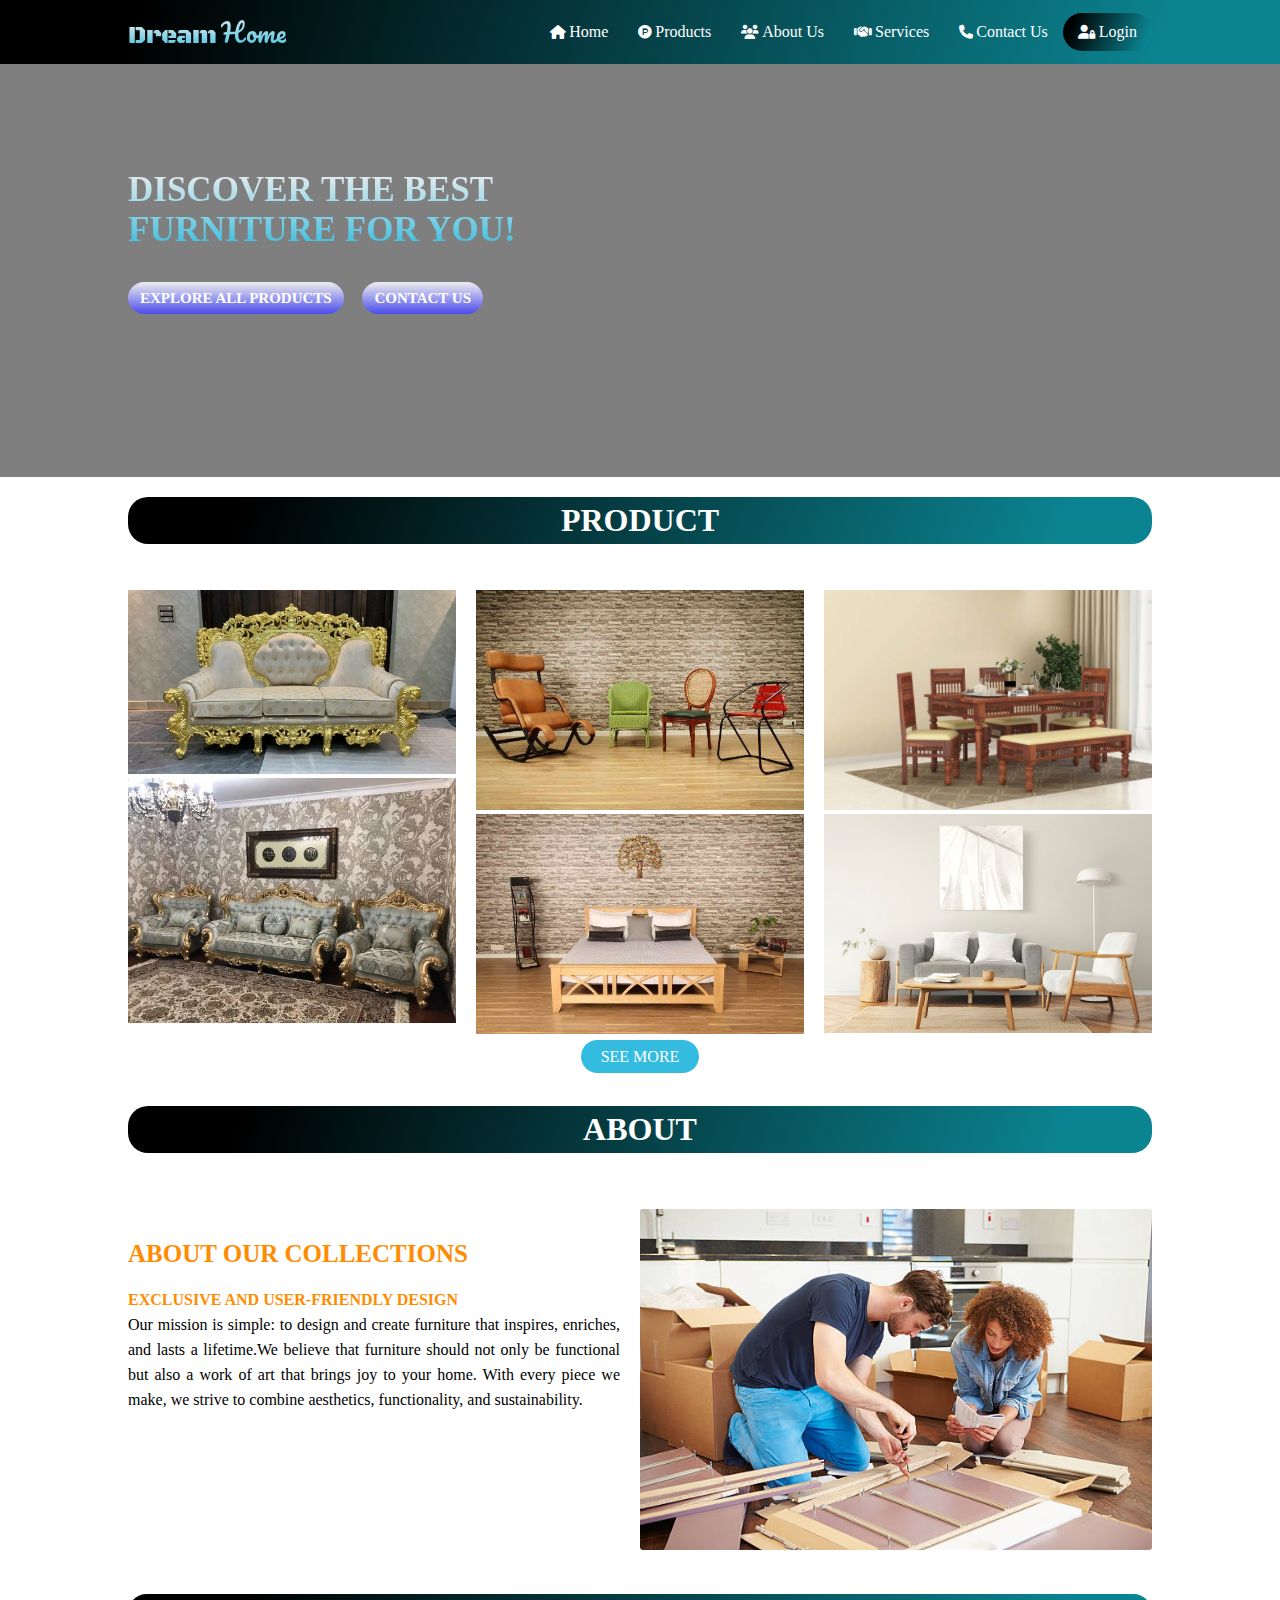
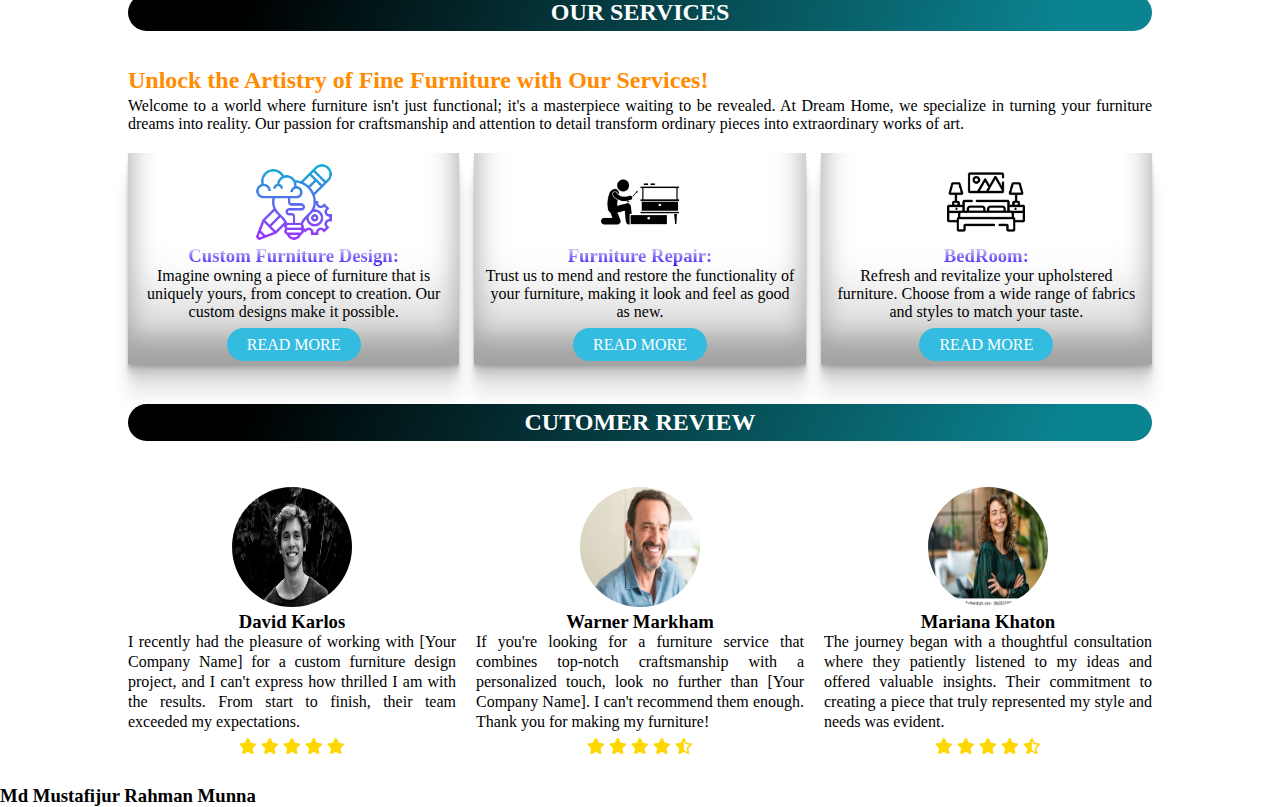
==== indexFile/index.html @ f475591d "resposvie multiple website" ====
<!DOCTYPE html>
<html lang="en">

<head>
    <meta charset="UTF-8">
    <meta name="viewport" content="width=device-width, initial-scale=1.0">
    <title>Landing Page || Multiple Page!</title>
    <link rel="stylesheet" href="../css/style.css">
    <!-- font awesome link with js script formate  -->
    <!-- <script src="https://kit.fontawesome.com/9ce82b2c02.js" crossorigin="anonymous"></script> -->
    <!-- font awesome with css link  -->
    <!-- <link rel="stylesheet" href="path/to/font-awesome/css/font-awesome.min.css"> -->
    <link rel="stylesheet" href="https://cdnjs.cloudflare.com/ajax/libs/font-awesome/6.4.2/css/all.min.css" />
</head>

<body>
    <!-- nav bar start  -->
    <nav>
        <div class="container">
            <div class="nav_container">
                <!-- Logo part -->
                <div class="logo">
                    <a href="#"><span class="first">Dream</span> <span class="last">Home</span></a>
                </div>

                <!-- menu part -->
                <div class="main_menu">
                    <ul>
                        <li><a href="#"><i class="fa-solid fa-house icons"></i>Home</a></li>
                        <!-- <li><a href="#"><i class="fa-regular fa-id-badge icons"></i>Gallery</a></li> -->
                        <li><a href="#"><i class="fa-brands fa-product-hunt icons"></i>Products</a></li>
                        <li><a href="#"><i class="fa-solid fa-users icons"></i>About Us</a></li>
                        <li><a href="#"><i class="fa-solid fa-handshake icons"></i>Services</a></li>
                        <li><a href="#"><i class="fa-solid fa-phone icons"></i>Contact Us</a></li>
                        <li><a href="#" class="active"><i class="fa-solid fa-user-lock icons"></i>Login</a></li>
                    </ul>
                </div>
            </div>
        </div>
    </nav>
    <!-- navbar end  -->

    <main>
        <!-- banner part start -->
        <section id="banner">
            <div class="banner_overlay">
                <div class="container">
                    <div class="banner_content">
                        <h1>Discover The Best <br> Furniture For You!</h1>
                        <div class="btn_icon">
                            <a href="#">Explore All Products</a>
                            <a class="contact" href="#">Contact Us</a>
                        </div>
                    </div>
                </div>
            </div>
        </section>
        <!-- banner part end -->

        <!-- product part start  -->
        <section id="product">
            <div class="container">
                <!-- heading  -->
                <div class="product_heading">
                    <h1>product</h1>
                </div>

                <!-- funny part -->
                <div class="funny">
                    <div class="child_funny funny1"></div>
                    <div class="child_funny funny2"></div>
                    <div class="child_funny funny3"></div>
                </div>

                <div class="product_main">
                    <!-- first product div  -->
                    <div class="product_first img_width">
                        <img src="/img/gallery/sofa2.jpg" alt="">
                        <img src="/img/gallery/sofa.jpg" alt="">
                    </div>

                    <!-- second prodcut div  -->
                    <div class="product_second img_width">
                        <img src="/img/gallery/vyom-design-chairs_1.jpg" alt="">
                        <img src="/img/gallery/vyom-design-bed-wood.jpg" alt="">
                        <!-- <img src="/img/gallery/T4FCFFS3.jpg" alt=""> -->
                    </div>

                    <!-- third product div  -->
                    <div class="product_third img_width">
                        <img src="/img/gallery/muskan1.jpg" alt="">
                        <img src="/img/gallery/p-464-td-0170-04_1.jpg" alt="">
                    </div>

                </div>

                <div class="seeMore">
                    <a href="#">see more</a>
                </div>

            </div>
        </section>
        <!-- product part end  -->

        <!-- about part start  -->
        <section id="about">
            <div class="container">
                <!-- heading  -->
                <div class="about_heading">
                    <h1>About</h1>
                </div>

                <!-- funny part -->
                <div class="funny">
                    <div class="child_funny funny1"></div>
                    <div class="child_funny funny2"></div>
                    <div class="child_funny funny3"></div>
                </div>

                <div class="main_about">
                    <div class="about_content">
                        <h3 class="collection">ABOUT OUR COLLECTIONS</h3>
                        <p class="about_titel">EXCLUSIVE AND USER-FRIENDLY DESIGN</p>
                        <p>Our mission is simple: to design and create furniture that inspires, enriches, and lasts a
                            lifetime.We believe that furniture should not only be functional but also a work of art
                            that brings joy to your home. With every piece we make, we strive to combine aesthetics,
                            functionality, and sustainability.</p>
                    </div>
                    <div class="about_img">
                        <img src="/img/furnitureCreate.jpg" alt="">
                        <div class="about_overlay"></div>
                    </div>
                </div>
            </div>
            <div class="clear"></div>
        </section>
        <!-- about part end  -->
        <!-- service part start  -->
        <section id="service">
            <div class="container">
                <!-- heading  -->
                <div class="service_heading">
                    <h2>our services</h2>
                </div>

                <!-- funny part -->
                <div class="funny">
                    <div class="child_funny funny1"></div>
                    <div class="child_funny funny2"></div>
                    <div class="child_funny funny3"></div>
                </div>

                <div class="service_heading_content">
                    <h2 class="service_titel">
                        Unlock the Artistry of Fine Furniture with Our Services!
                    </h2>
                    <p>Welcome to a world where furniture isn't just functional; it's a masterpiece waiting to be
                        revealed. At Dream Home, we specialize in turning your furniture dreams into reality.
                        Our passion for craftsmanship and attention to detail transform ordinary pieces into
                        extraordinary works of art.</p>
                </div>

                <div class="service_main">
                    <div class="service_card">
                        <img src="/img/icons/design-thinking.png" alt="">
                        <h3>Custom Furniture Design:</h3>
                        <p> Imagine owning a piece of furniture that is uniquely yours, from concept to creation. Our
                            custom designs make it possible.</p>
                        <div class="readMore">
                            <a href="#">Read More</a>
                        </div>
                    </div>

                    <div class="service_card middel_card">
                        <img src="/img/icons/man.png" alt="">
                        <h3>Furniture Repair:</h3>
                        <p> Trust us to mend and restore the functionality of your furniture, making it look and feel as
                            good as new.</p>
                        <div class="readMore">
                            <a href="#">Read More</a>
                        </div>
                    </div>

                    <div class="service_card">
                        <img src="/img/icons/bedroom.png" alt="">
                        <h3>BedRoom: </h3>
                        <p>Refresh and revitalize your upholstered furniture. Choose from a wide range of fabrics and
                            styles to match your taste.</p>
                        <div class="readMore">
                            <a href="#">Read More</a>
                        </div>
                    </div>
                </div>
            </div>
        </section>
        <!-- service part end  -->

        <!-- customer review part start  -->
        <section>
            <div class="container">
                <!-- heading  -->
                <div class="about_heading">
                    <h2>Cutomer Review</h2>
                </div>

                <!-- funny part -->
                <div class="funny">
                    <div class="child_funny funny1"></div>
                    <div class="child_funny funny2"></div>
                    <div class="child_funny funny3"></div>
                </div>

                <div class="customer_main">
                    <div class="cutomer_review">
                        <div class="customer_img">
                            <img src="/img/cutomer1.jpg" alt="">
                        </div>
                        <div class="customer_content">
                            <h3>David Karlos</h3>
                            <p>I recently had the pleasure of working with [Your Company Name] for a custom furniture
                                design
                                project, and I can't express how thrilled I am with the results. From start to finish,
                                their
                                team exceeded my expectations.</p>
                        </div>
                        <div class="star_icon">
                            <i class="fa-solid fa-star"></i>
                            <i class="fa-solid fa-star"></i>
                            <i class="fa-solid fa-star"></i>
                            <i class="fa-solid fa-star"></i>
                            <i class="fa-solid fa-star"></i>
                        </div>
                    </div>

                    <div class="cutomer_review">
                        <div class="customer_img">
                            <img src="/img/customer2.jpg" alt="">
                        </div>
                        <div class="customer_content">
                            <h3>Warner Markham</h3>
                            <p>If you're looking for a furniture service that combines top-notch craftsmanship with a
                                personalized touch, look no further than [Your Company Name]. I can't recommend them
                                enough. Thank you for making my furniture!</p>
                        </div>
                        <div class="star_icon">
                            <i class="fa-solid fa-star"></i>
                            <i class="fa-solid fa-star"></i>
                            <i class="fa-solid fa-star"></i>
                            <i class="fa-solid fa-star"></i>
                            <i class="fa-regular fa-star-half-stroke"></i>
                        </div>
                    </div>

                    <div class="cutomer_review">
                        <div class="customer_img">
                            <img src="/img/cutomer3.jpg" alt="">
                        </div>
                        <div class="customer_content">
                            <h3>Mariana Khaton</h3>
                            <p>The journey began with a thoughtful consultation where they patiently listened to my
                                ideas and offered valuable insights. Their commitment to creating a piece that truly
                                represented my style and needs was evident.</p>
                        </div>
                        <div class="star_icon">
                            <i class="fa-solid fa-star"></i>
                            <i class="fa-solid fa-star"></i>
                            <i class="fa-solid fa-star"></i>
                            <i class="fa-solid fa-star"></i>
                            <i class="fa-regular fa-star-half-stroke"></i>
                        </div>
                    </div>

                </div>
            </div>
        </section>
        <!-- customer review part end -->
    </main>

    <!-- footer page start  -->
    <footer>
        <div class="footer_main">
            <div class="footer_info">
                <img src="" alt="">
                <h3>Md Mustafijur Rahman Munna</h3>
                <h4></h4>
                <p></p>
            </div>
            <div class="footer_info"></div>
            <div class="footer_info"></div>
        </div>
    </footer>
    <!-- footer page end -->
</body>


</html>
---- css/style.css ----
@import url('https://fonts.googleapis.com/css2?family=Black+Ops+One&family=Pacifico&display=swap');
/* font-family: 'Black Ops One', cursive;
font-family: 'Pacifico', cursive; */

* {
    padding: 0;
    margin: 0;
    outline: 0;
}

body {
    box-sizing: border-box;
    /* background: radial-gradient(circle at 10% 20%, rgb(0, 0, 0) 0%, rgb(32, 32, 32) 90.2%); */
}

.first {
    font-family: 'Black Ops One', cursive;
    background: -webkit-linear-gradient(#eee, #33bcdf);
    -webkit-background-clip: text;
    -webkit-text-fill-color: transparent;
    font-size: 25px;
}

.last {
    background: -webkit-linear-gradient(#eee, #33bcdf);
    -webkit-background-clip: text;
    -webkit-text-fill-color: transparent;
    font-family: 'Pacifico', cursive;
    font-size: 25px;
}

ul {
    list-style: none;
}

a,
a:hover {
    text-decoration: none;
}

nav {
    width: 100%;
    background: linear-gradient(109.6deg, rgb(0, 0, 0) 11.2%, rgb(11, 132, 145) 91.1%);
    position: fixed;
}

.container {
    width: 80%;
    margin: 0 auto;
}

.nav_container {
    display: flex;
    justify-content: space-between;
    align-items: center;
    padding: 10px 0;
}

.main_menu ul {
    display: flex;
    justify-content: center;
    align-items: center;
}

/* .main_menu ul li {
    margin-right: 2px;

} */

.main_menu ul li a {
    color: white;
    display: block;
    padding: 10px 15px;
    border-radius: 20px;

}

.main_menu ul li a:hover,
.active {
    background: linear-gradient(109.6deg, rgb(0, 0, 0) 11.2%, rgb(11, 132, 145) 91.1%);
}

.main_menu ul li a:focus {
    background: linear-gradient(109.6deg, rgb(0, 0, 0) 11.2%, rgb(11, 132, 145) 91.1%);
}

.icons {
    color: white;
    margin-right: 3px;
    font-size: 14px;
}


#banner {
    animation: munna 3.5s ease-in-out 0.3s infinite alternate;
    margin-bottom: 20px;
}

.banner_overlay {
    padding: 170px 0;
    background-color: rgba(0, 0, 0, 0.5);
}


@keyframes munna {
    from {
        /* background-color: brown; */
        background-image: url(/img/banner3.jpg);
        background-repeat: no-repeat;
        background-position: center;
        background-size: cover;
        object-fit: cover;
    }

    to {
        /* background-color: darkmagenta; */
        background-image: url(/img/banner.jpg);
        background-repeat: no-repeat;
        background-position: center;
        background-size: cover;
        object-fit: cover;
    }
}

.banner_content h1 {
    text-transform: uppercase;
    font-size: 35px;
    background: -webkit-linear-gradient(#eee, #33bcdf);
    -webkit-background-clip: text;
    -webkit-text-fill-color: transparent;
    margin-bottom: 40px;
}

.banner_content a {
    /* background:linear-gradient(#007991, #78ffd6); */
    background: -webkit-linear-gradient(#eee, #4a4cec);
    padding: 8px 12px;
    border-radius: 30px;
    color: white;
    font-weight: bold;
    transition: all linear 0.5s;
}

.banner_content a:hover {
    color: blue;
    background: linear-gradient(68.6deg, rgb(252, 165, 241) 1.8%, rgb(181, 255, 255) 100.5%);
    transition: all linear 0.5s;
}

.btn_icon {
    text-transform: uppercase;
    font-size: 15px;
}

.contact {
    margin-left: 15px;
}

/* banner part end  */

#product {
    margin-bottom: 40px;
}

.product_heading,
.about_heading,
.service_heading {
    width: 100%;
    text-align: center;
    background: linear-gradient(109.6deg, rgb(0, 0, 0) 11.2%, rgb(11, 132, 145) 91.1%);
    border-radius: 20px;
    /* background: -webkit-linear-gradient(#eee, #33bcdf); */
    padding: 5px 0;
    color: white;
    text-transform: uppercase;
}

.funny {
    width: 100%;
    display: inline-flex;
    justify-content: center;
    align-items: center;
    margin: 8px 0;
}


.funny1 {
    animation: munna1 0.5s ease-in-out 0.3s infinite alternate;
    width: 20px;
    height: 20px;
    border-radius: 50%;
}

.funny2 {
    animation: munna2 0.5s ease-in-out 0.3s infinite alternate;
    width: 20px;
    height: 20px;
    border-radius: 50%;
    margin: 0 8px;
}

.funny3 {
    animation: munna3 0.5s ease-in-out 0.3s infinite alternate;
    width: 20px;
    height: 20px;
    border-radius: 50%;
}

/* animation part  */

@keyframes munna1 {
    from {
        background: linear-gradient(109.6deg, rgb(0, 0, 0) 11.2%, rgb(11, 132, 145) 91.1%)
    }

    to {
        background: linear-gradient(109.6deg, rgb(0, 0, 0) 11.2%, rgb(35, 184, 102) 91.1%);
    }
}


@keyframes munna2 {
    from {

        background: linear-gradient(109.6deg, rgb(0, 0, 0) 11.2%, rgb(35, 184, 102) 91.1%);
    }

    to {
        background: linear-gradient(109.6deg, rgb(0, 0, 0) 11.2%, rgb(11, 132, 145) 91.1%);
    }
}

@keyframes munna3 {
    from {
        background: linear-gradient(109.6deg, rgb(0, 0, 0) 11.2%, rgb(11, 132, 145) 91.1%);
    }

    to {
        background: linear-gradient(109.6deg, rgb(55, 35, 236) 11.2%, rgb(66, 229, 235) 91.1%);
    }
}

/* animation part end  */

.product_main {
    /* width: 100%; */
    /* height: 100vh; */
    display: flex;
    margin-top: 10px;
}

.product_first {
    width: 32%;
}

.product_second {
    width: 32%;
    margin: 0 2%;
}

.product_third {
    width: 32%;
}

.img_width img {
    width: 100%;
}

.seeMore {
    text-align: center;
    margin: 10px 0;
}

.seeMore a {
    color: white;
    background-color: #33bcdf;
    padding: 8px 20px;
    border-radius: 30px;
    text-transform: uppercase;
}

.seeMore a:hover {
    background: linear-gradient(68.6deg, rgb(252, 165, 241) 1.8%, rgb(181, 255, 255) 100.5%);
    color: blue;
}

/* product style end  */

/* about style start  */

#about {
    margin-bottom: 40px;
}

.main_about {
    /* display: flex;
    justify-content: center;
    align-items: center; */
    margin-top: 20px;
}

/* extra work  */
.clear {
    clear: both;
}

/* extra work  */

.about_content {
    float: left;
    width: 50%;
    line-height: 50px;
    margin-top: 20px;
}

.about_content p {
    text-align: justify;
    padding-right: 20px;
    line-height: 25px;
}

.collection {
    color: darkorange;
    font-size: 25px;
}

.about_titel {
    color: darkorange;
    font-weight: bold;
}

.about_content h3 {
    margin-bottom: 8px;
}

.about_img {
    width: 50%;
    float: left;
    /* position: relative; */
}

.about_img img {
    width: 100%;
    border-radius: 3px;
}

.about_overlay {
    /* position: absolute; */
    top: 0;
    left: 0;
    width: 100%;
    height: 100%;
    background-color: rgba(0, 0, 0, 0.5);
    border-radius: 3px;
    /* transform: scale(0);
    overflow: hidden;
    transition: all linear 0.7; */
}

/* .about_img:hover .about_overlay{
    transform: scale(1);
    transition: all linear 0.7;
} */

/* about part end  */

/* service part start  */

#service {
    margin-bottom: 40px;
}

.service_heading_content {
    margin-bottom: 5px;
}

.service_heading_content p {
    text-align: justify;
}

.service_titel {
    color: darkorange;
    padding-bottom: 3px
}

.service_main {
    display: grid;
    grid-template-columns: repeat(3,1fr);
    gap: 15px;
    margin-top: 20px;
}

.service_card {
    text-align: center;
    padding: 10px;
    /* box-shadow: rgba(50, 50, 93, 0.25) 0px 30px 60px -12px inset, rgba(0, 0, 0, 0.3) 0px 18px 36px -18px inset; */
    /* box-shadow: rgba(0, 0, 0, 0.56) 0px 22px 70px 4px; */
    /* box-shadow: rgba(0, 0, 0, 0.35) 0px 5px 15px; */
    box-shadow: rgba(0, 0, 0, 0.17) 0px -23px 25px 0px inset, rgba(0, 0, 0, 0.15) 0px -36px 30px 0px inset, rgba(0, 0, 0, 0.1) 0px -79px 40px 0px inset, rgba(0, 0, 0, 0.06) 0px 2px 1px, rgba(0, 0, 0, 0.09) 0px 4px 2px, rgba(0, 0, 0, 0.09) 0px 8px 4px, rgba(0, 0, 0, 0.09) 0px 16px 8px, rgba(0, 0, 0, 0.09) 0px 32px 16px;
    transition: transform .2s; 
}

.service_card:hover {
     transform: scale(1.05);
}

.service_card img {
    width: 25%;
}

.service_card h3 {
    background: -webkit-linear-gradient(#eee, #2600ff);
    -webkit-background-clip: text;
    -webkit-text-fill-color: transparent;
}

.readMore {
    margin-top: 15px;
}

.readMore a {
    margin-top: 15px;
    color: white;
    background-color: #33bcdf;
    padding: 8px 20px;
    border-radius: 30px;
    text-transform: uppercase;
}

.readMore a:hover {
    background: linear-gradient(68.6deg, rgb(252, 165, 241) 1.8%, rgb(181, 255, 255) 100.5%);
    color: blue;
}

/* service part end */

/* customer review style start */

.customer_main{
    display: grid;
    grid-template-columns: repeat(3,1fr);
    gap: 20px;
    text-align: center;
    line-height: 20px;
}
.cutomer_review{
    margin: 10px 0;
}

.customer_img {
    width: 120px;
    height: 120px;
    margin: 0 auto;
    padding-bottom: 5px;
}

.customer_img img{
    width: 100%;
    height: 100%;
    border-radius: 50%;
}
.customer_content p {
    text-align: justify;
    padding-bottom: 5px;
}

.star_icon {
    color: gold;
}
/* customer review style end */
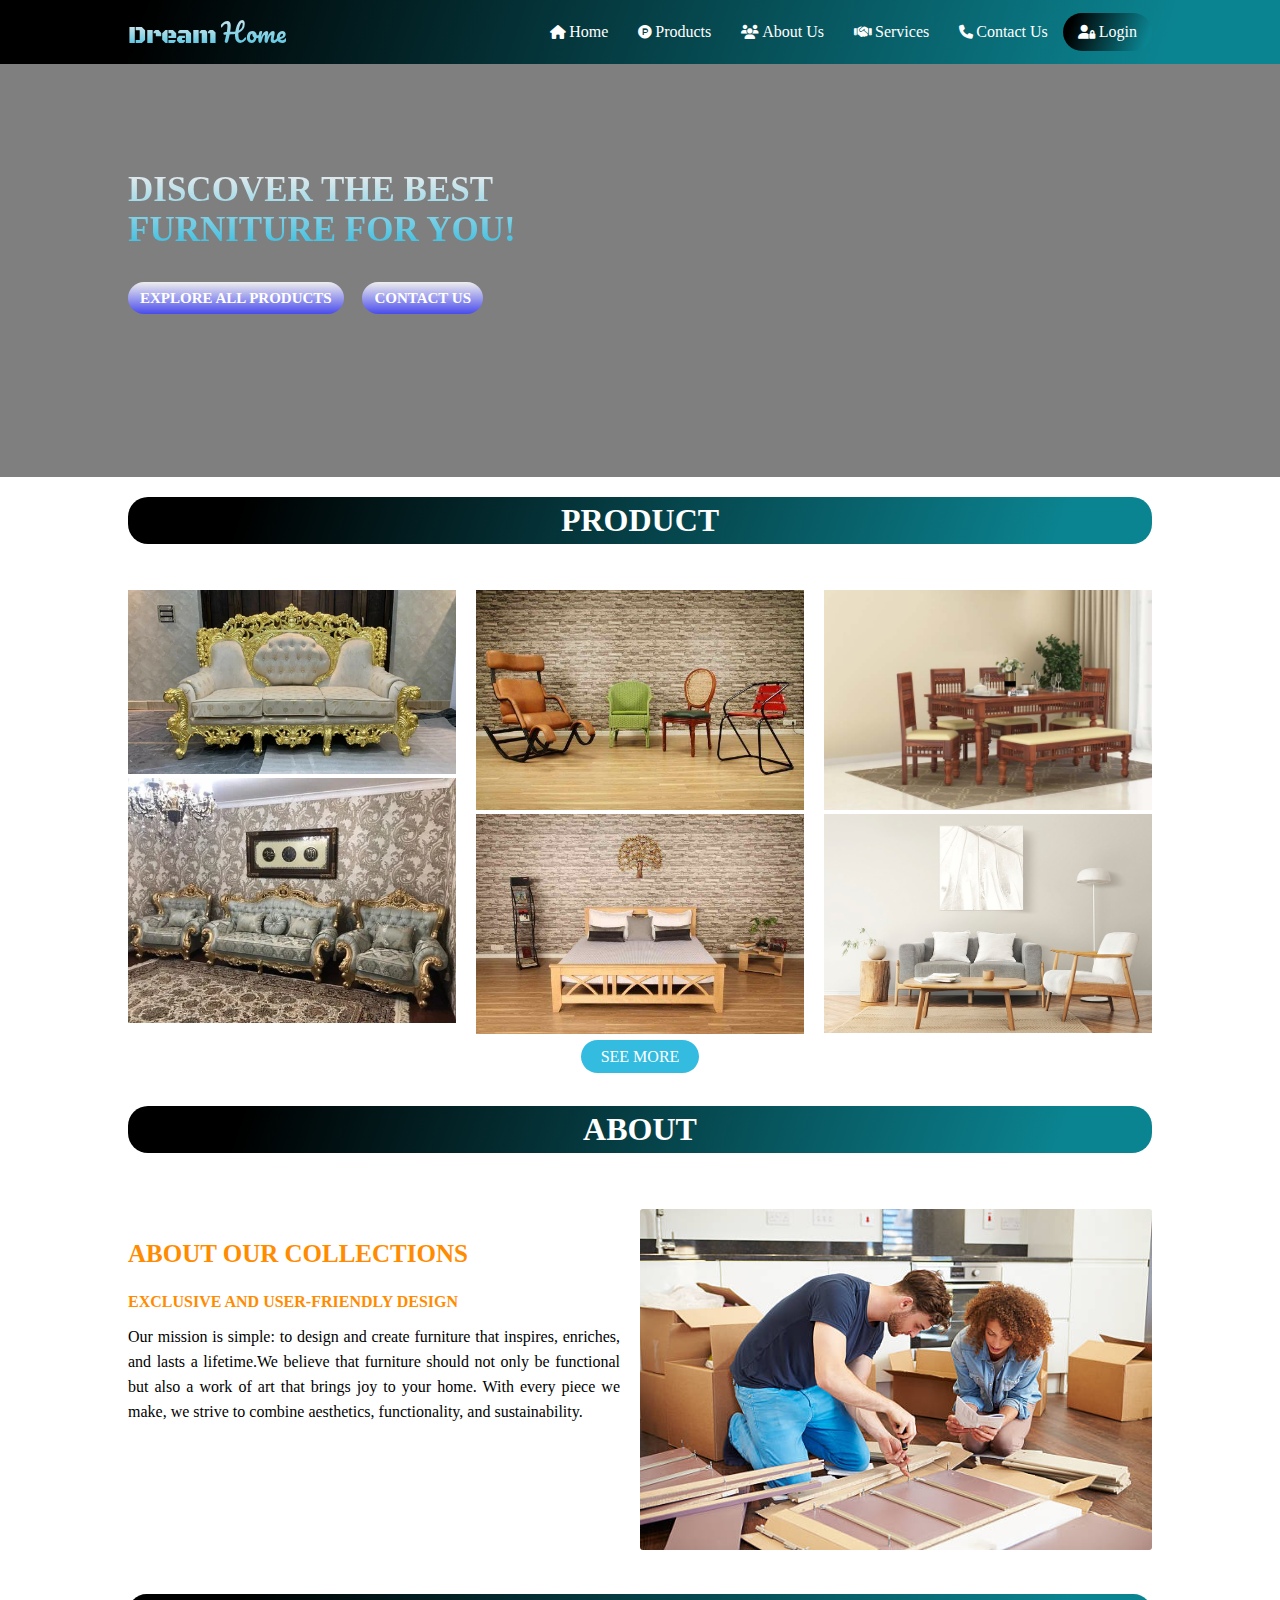
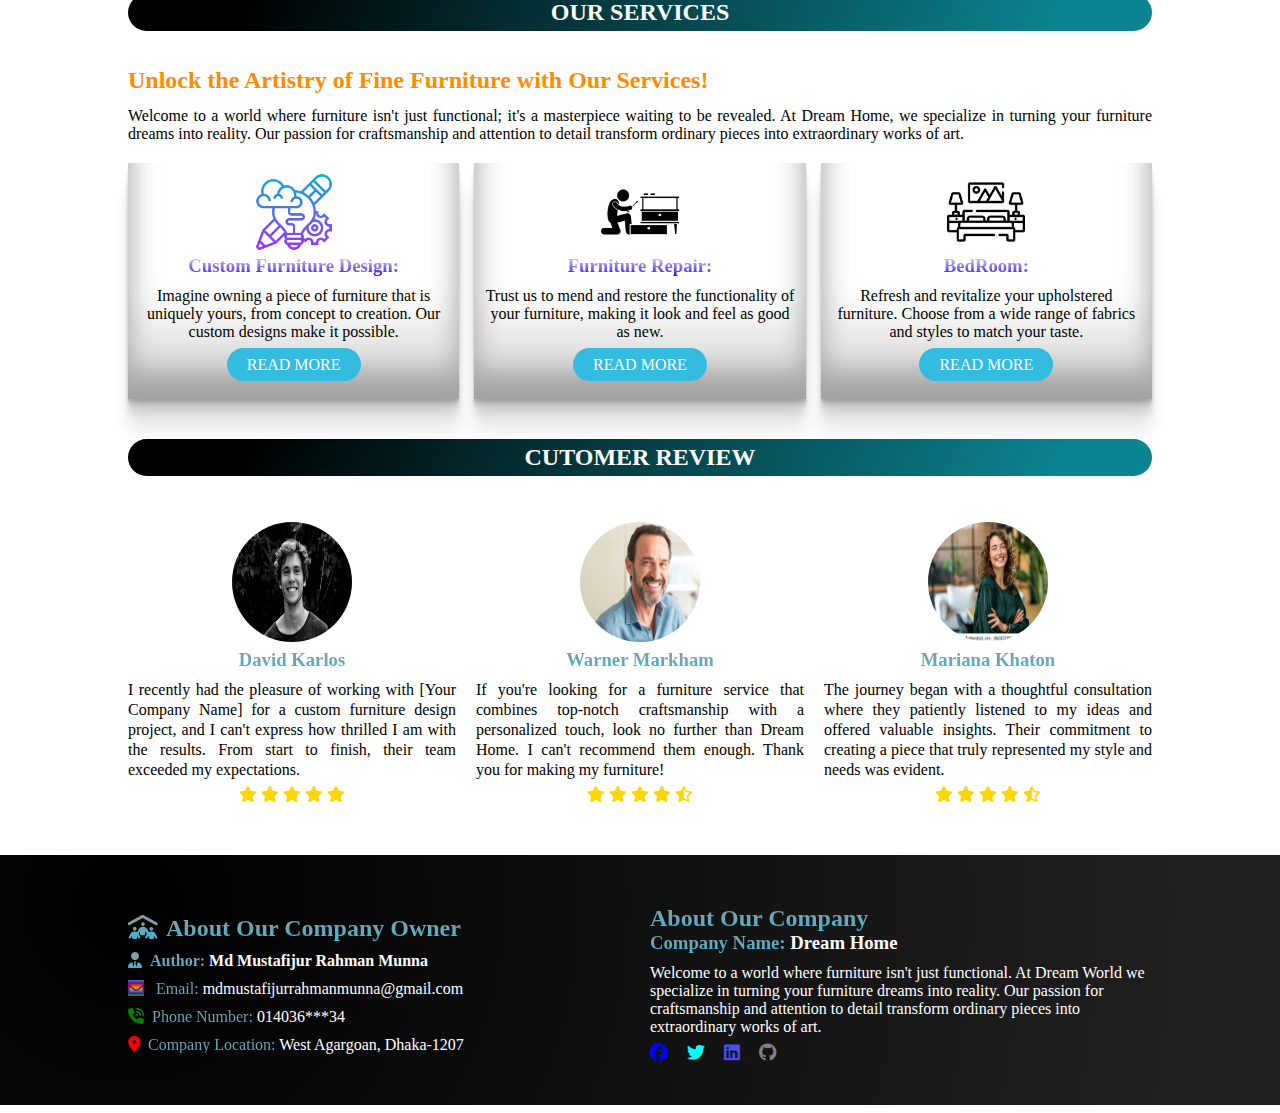
==== commit 9de0820c: "home page compelet" ====
--- a/indexFile/index.html
+++ b/indexFile/index.html
@@ -196,7 +196,7 @@
         <!-- service part end  -->
 
         <!-- customer review part start  -->
-        <section>
+        <section id="customer">
             <div class="container">
                 <!-- heading  -->
                 <div class="about_heading">
@@ -239,7 +239,7 @@
                         <div class="customer_content">
                             <h3>Warner Markham</h3>
                             <p>If you're looking for a furniture service that combines top-notch craftsmanship with a
-                                personalized touch, look no further than [Your Company Name]. I can't recommend them
+                                personalized touch, look no further than Dream Home. I can't recommend them
                                 enough. Thank you for making my furniture!</p>
                         </div>
                         <div class="star_icon">
@@ -278,15 +278,41 @@
 
     <!-- footer page start  -->
     <footer>
-        <div class="footer_main">
-            <div class="footer_info">
-                <img src="" alt="">
-                <h3>Md Mustafijur Rahman Munna</h3>
-                <h4></h4>
-                <p></p>
-            </div>
-            <div class="footer_info"></div>
-            <div class="footer_info"></div>
+        <div class="container">
+            <div class="footer_main">
+                <div class="footer_info">
+                    <!-- <div class="own_img">
+                        <img src="/img/myPhoto/IMG_20230511_131146 (3).jpg" alt="">
+                    </div> -->
+                    <div class="own_content">
+                        <h2 class="company_titel"><i class="fa-solid fa-people-roof"></i>About Our Company Owner</h2>
+                        <h4><span class="company_titel"><i class="fa-solid fa-user-tie"></i>Author: </span><span>Md
+                                Mustafijur Rahman Munna</span></h4>
+                        <a href=""><i class="fa-regular fa-envelope"></i> <span class="company_titel">Email: </span>
+                            <span style="color: white;">mdmustafijurrahmanmunna@gmail.com</span></a>
+                        <p><i class="fa-solid fa-phone-volume"></i><span class="company_titel">Phone Number:
+                            </span>014036***34</p>
+                        <p><i class="fa-solid fa-location-dot"></i><span class="company_titel">Company Location:</span>
+                            West Agargoan, Dhaka-1207</p>
+                    </div>
+                </div>
+                <div class="footer_info">
+                    <div class="company_details">
+                        <h2 class="company_titel">About Our Company</h2>
+                        <h3><span class="company_titel">Company Name:</span> Dream Home</h3>
+                        <p>Welcome to a world where furniture isn't just functional. At Dream World we specialize in
+                            turning your furniture dreams into reality. Our passion for craftsmanship and attention to
+                            detail transform ordinary pieces into extraordinary works of art.</p>
+
+                        <div class="socal_icon">
+                            <a href="https://www.facebook.com/"> <i class="fa-brands fa-facebook"></i></a>
+                            <a href="https://twitter.com/"><i class="fa-brands fa-twitter"></i></a>
+                            <a href="https://www.linkedin.com/"><i class="fa-brands fa-linkedin"></i></a>
+                            <a href="https://github.com/"><i class="fa-brands fa-github"></i></a>
+                        </div>
+                    </div>
+                </div>
+            </div>
         </div>
     </footer>
     <!-- footer page end -->
--- a/css/style.css
+++ b/css/style.css
@@ -247,6 +247,7 @@
     /* height: 100vh; */
     display: flex;
     margin-top: 10px;
+    flex-wrap: wrap;
 }
 
 .product_first {
@@ -415,7 +416,7 @@
 }
 
 .readMore {
-    margin-top: 15px;
+    margin: 15px 0;
 }
 
 .readMore a {
@@ -435,6 +436,10 @@
 /* service part end */
 
 /* customer review style start */
+
+#customer{
+    margin-bottom: 40px;
+}
 
 .customer_main{
     display: grid;
@@ -464,7 +469,93 @@
     padding-bottom: 5px;
 }
 
+.customer_content h3 {
+    margin: 3px 0;
+    background: -webkit-linear-gradient(#9c9393, #33bcdf);
+    -webkit-background-clip: text;
+    -webkit-text-fill-color: transparent;
+}
+
 .star_icon {
     color: gold;
 }
-/* customer review style end */+/* customer review style end */
+
+/* footer section start  */
+footer {
+    background: radial-gradient(circle at 10% 20%, rgb(0, 0, 0) 0%, rgb(32, 32, 32) 90.2%);
+    width: 100%;
+    height: 250px;
+}
+
+.footer_main {
+    display: grid;
+    grid-template-columns: repeat(2, 1fr);
+    gap: 20px;
+    color: white;
+    align-items: center;
+    padding:50px 0;
+}
+
+.own_content h2,h4 {
+    margin-bottom: 10px;
+}
+
+.own_content a, p {
+    margin-top: 10px;
+}
+
+.company_titel {
+    background: -webkit-linear-gradient(#9c9393, #33bcdf);
+    -webkit-background-clip: text;
+    -webkit-text-fill-color: transparent;
+}
+
+.fa-people-roof{
+    margin-right: 8px;
+    color: darkorange;
+}
+
+.fa-user-tie{
+    margin-right: 8px;
+    color: cadetblue;
+}
+
+.fa-envelope {
+    margin-right: 8px;
+    background: linear-gradient(rgb(62,101,207),rgb(199,22,16), rgb(242,166,12),rgb(59,96,196),rgb(8,133,27));
+}
+
+.fa-phone-volume {
+    margin-right: 8px;
+    color: green;
+}
+
+.fa-location-dot{
+    margin-right: 8px;
+    color: red;
+}
+
+.socal_icon{
+    margin-top: 8px;
+}
+
+.socal_icon .fa-brands {
+    padding-right: 15px;
+    font-size: 18px;
+}
+
+.fa-facebook {
+    color: blue;
+}
+.fa-twitter{
+    color: cyan;
+}
+.fa-linkedin{
+    color: #4a4cec;
+}
+
+.fa-github{
+    color: gray;
+}
+/* footer section end */